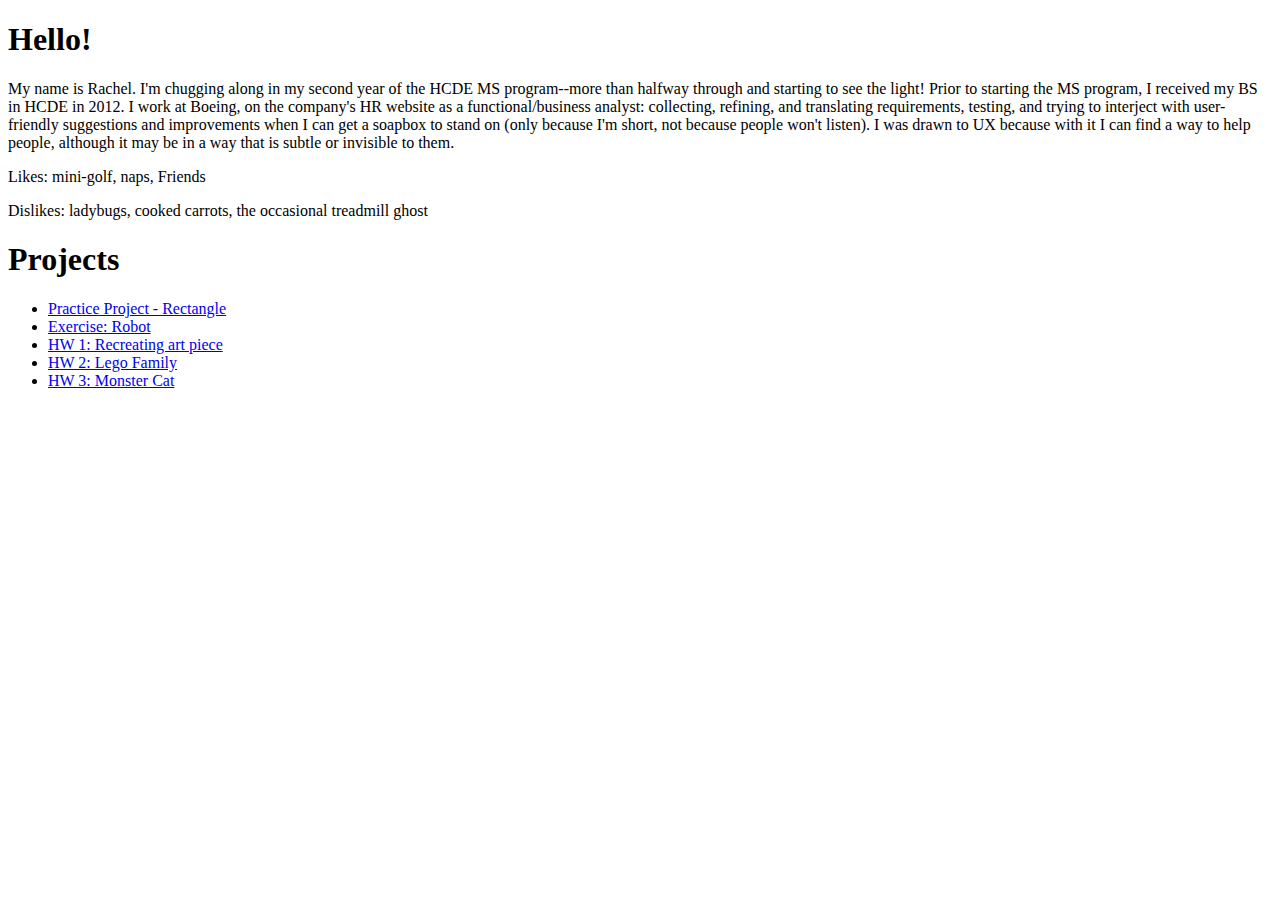
==== index.html @ 235488d5 "Update index.html" ====
<!DOCTYPE html>
<html lang="en">
<head>
	<meta charset="utf-8">
	<title>Rachel's Portfolio</title>
</head>
<body>

<h1>Hello!</h1>
<p>My name is Rachel. 
	I'm chugging along in my second year of the HCDE MS program--more than halfway through and starting to see the light! Prior to starting 
	the MS program, I received my BS in HCDE in 2012. I work at Boeing, on the company's HR website as a functional/business analyst: collecting, 
	refining, and translating requirements, testing, and trying to interject with user-friendly suggestions and improvements when I can get a soapbox to stand on (only because I'm 
	short, not because people won't listen). I was drawn to UX because with it I can find a way to help people, although it may be in a way that is
	subtle or invisible to them.</p>
	<p>Likes: mini-golf, naps, Friends</p>
	<p>Dislikes: ladybugs, cooked carrots, the occasional treadmill ghost</p>
<h1>Projects</h1>
<ul>
	<li><a href="rectangle">Practice Project - Rectangle</a></li>	
	<li><a href="robot-exercise">Exercise: Robot</a></li>
	<li><a href="hw1-artPiece">HW 1: Recreating art piece</a></li>
	<li><a href="h2-legoFamily">HW 2: Lego Family</a></li>
	<li><a href="hw3-monster">HW 3: Monster Cat</a></li>
</ul>
</body>
</html>
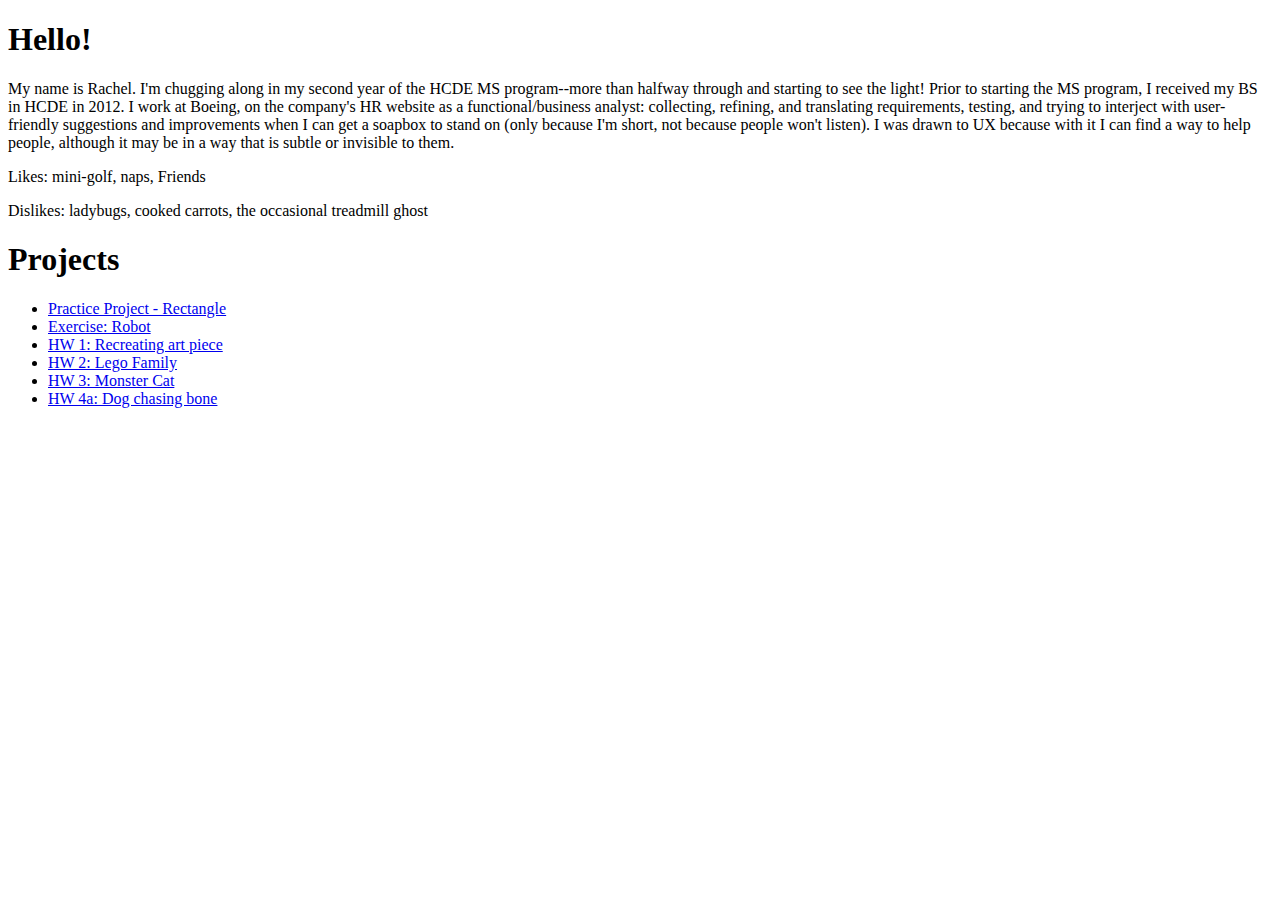
==== commit c6bec619: "Update index.html" ====
--- a/index.html
+++ b/index.html
@@ -22,6 +22,8 @@
 	<li><a href="hw1-artPiece">HW 1: Recreating art piece</a></li>
 	<li><a href="h2-legoFamily">HW 2: Lego Family</a></li>
 	<li><a href="hw3-monster">HW 3: Monster Cat</a></li>
+	<li><a href="hw4a-dogsBone">HW 4a: Dog chasing bone</a></li>
+	
 </ul>
 </body>
 </html>
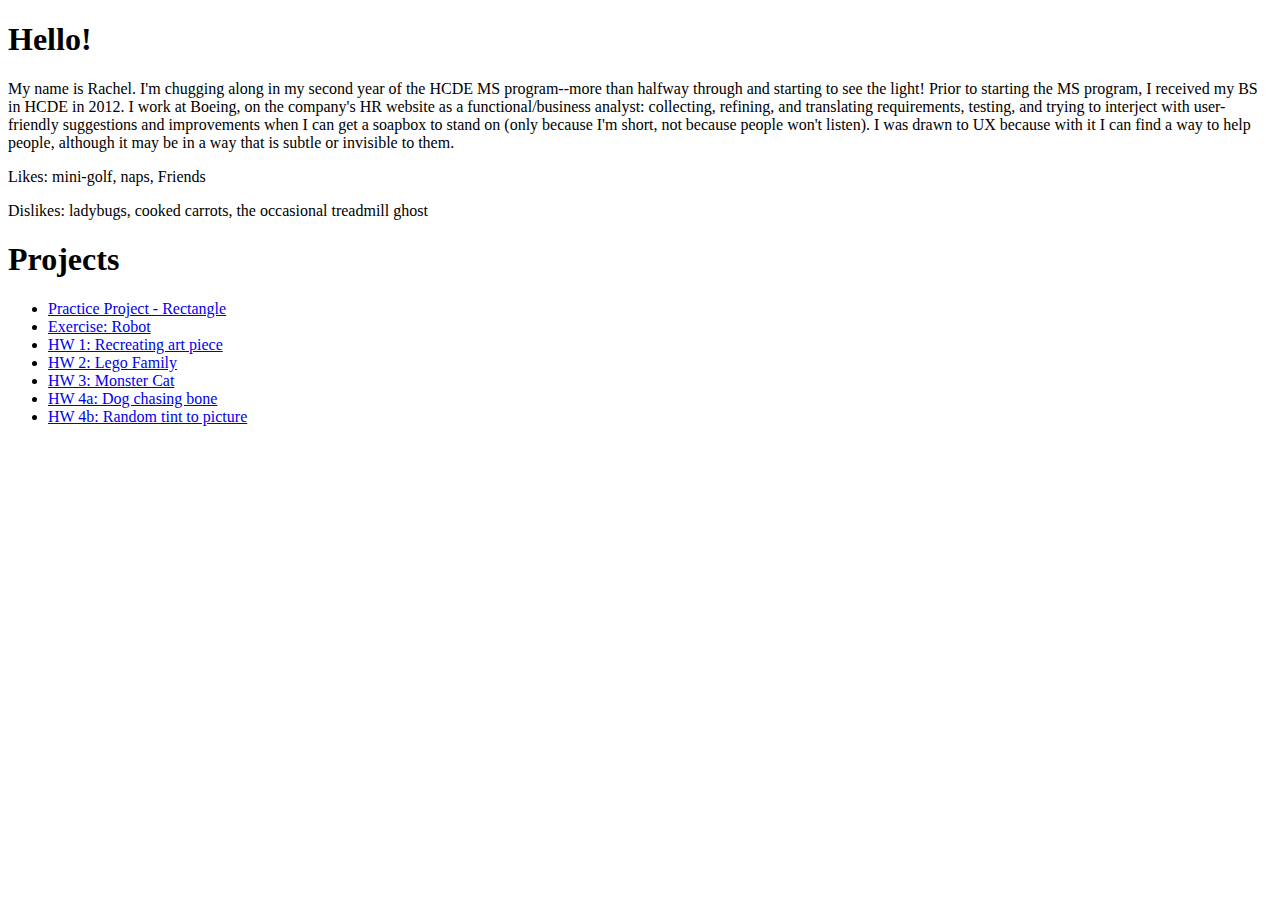
==== commit 8dc6750c: "Update index.html" ====
--- a/index.html
+++ b/index.html
@@ -23,7 +23,7 @@
 	<li><a href="h2-legoFamily">HW 2: Lego Family</a></li>
 	<li><a href="hw3-monster">HW 3: Monster Cat</a></li>
 	<li><a href="hw4a-dogsBone">HW 4a: Dog chasing bone</a></li>
-	
+	<li><a href="hw4b-tintPic">HW 4b: Random tint to picture</a></li>
 </ul>
 </body>
 </html>
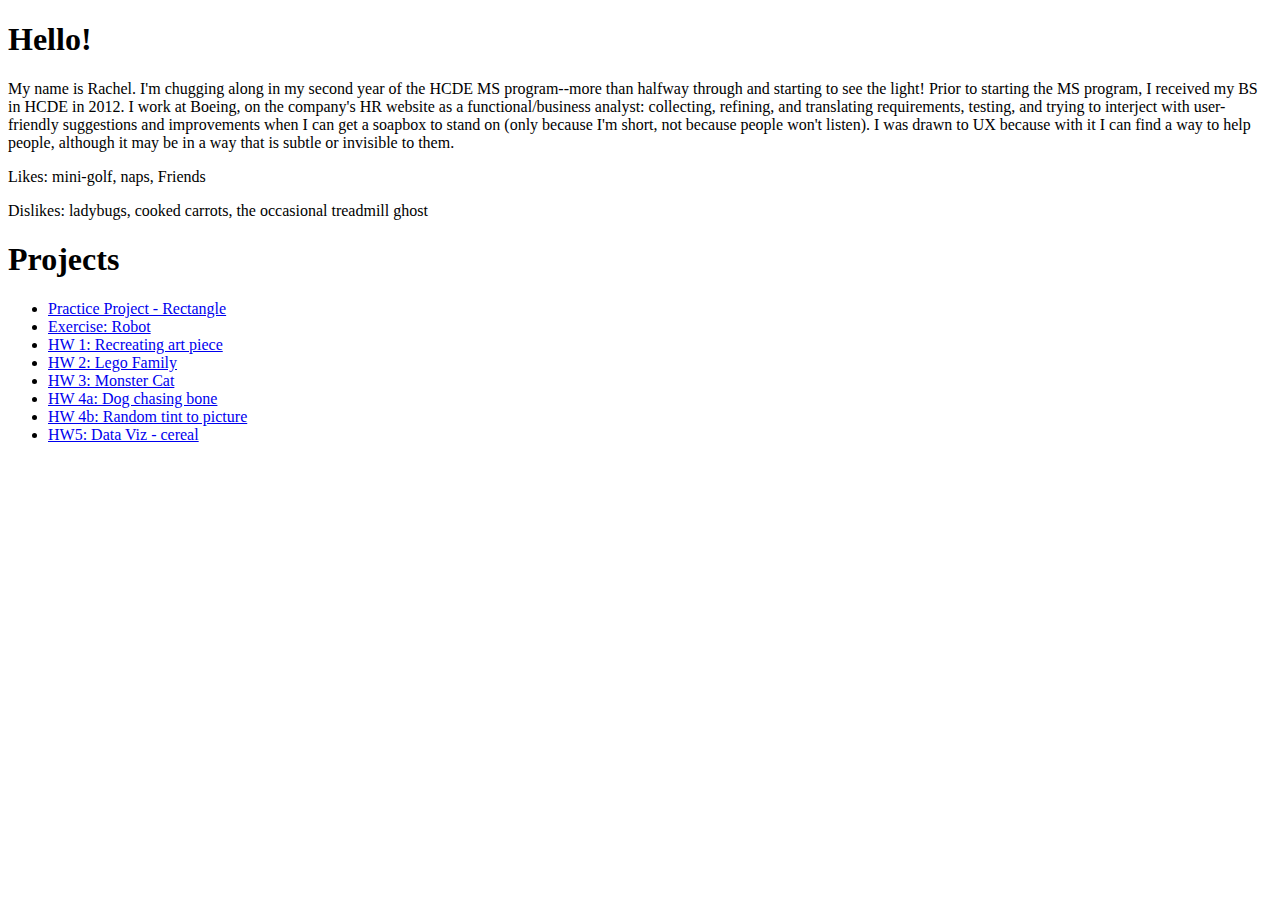
==== commit d466c436: "adding hw5 data viz" ====
--- a/index.html
+++ b/index.html
@@ -17,13 +17,14 @@
 	<p>Dislikes: ladybugs, cooked carrots, the occasional treadmill ghost</p>
 <h1>Projects</h1>
 <ul>
-	<li><a href="rectangle">Practice Project - Rectangle</a></li>	
-	<li><a href="robot-exercise">Exercise: Robot</a></li>
-	<li><a href="hw1-artPiece">HW 1: Recreating art piece</a></li>
-	<li><a href="h2-legoFamily">HW 2: Lego Family</a></li>
-	<li><a href="hw3-monster">HW 3: Monster Cat</a></li>
-	<li><a href="hw4a-dogsBone">HW 4a: Dog chasing bone</a></li>
-	<li><a href="hw4b-tintPic">HW 4b: Random tint to picture</a></li>
+	<li><a href="rectangle" target="_blank">Practice Project - Rectangle</a></li>	
+	<li><a href="robot-exercise" target="_blank">Exercise: Robot</a></li>
+	<li><a href="hw1-artPiece" target="_blank">HW 1: Recreating art piece</a></li>
+	<li><a href="h2-legoFamily" target="_blank">HW 2: Lego Family</a></li>
+	<li><a href="hw3-monster" target="_blank">HW 3: Monster Cat</a></li>
+	<li><a href="hw4a-dogsBone" target="_blank">HW 4a: Dog chasing bone</a></li>
+	<li><a href="hw4b-tintPic" target="_blank">HW 4b: Random tint to picture</a></li>
+	<li><a href="hw5-cereal-data-viz" target="_blank">HW5: Data Viz - cereal</a></li>
 </ul>
 </body>
 </html>
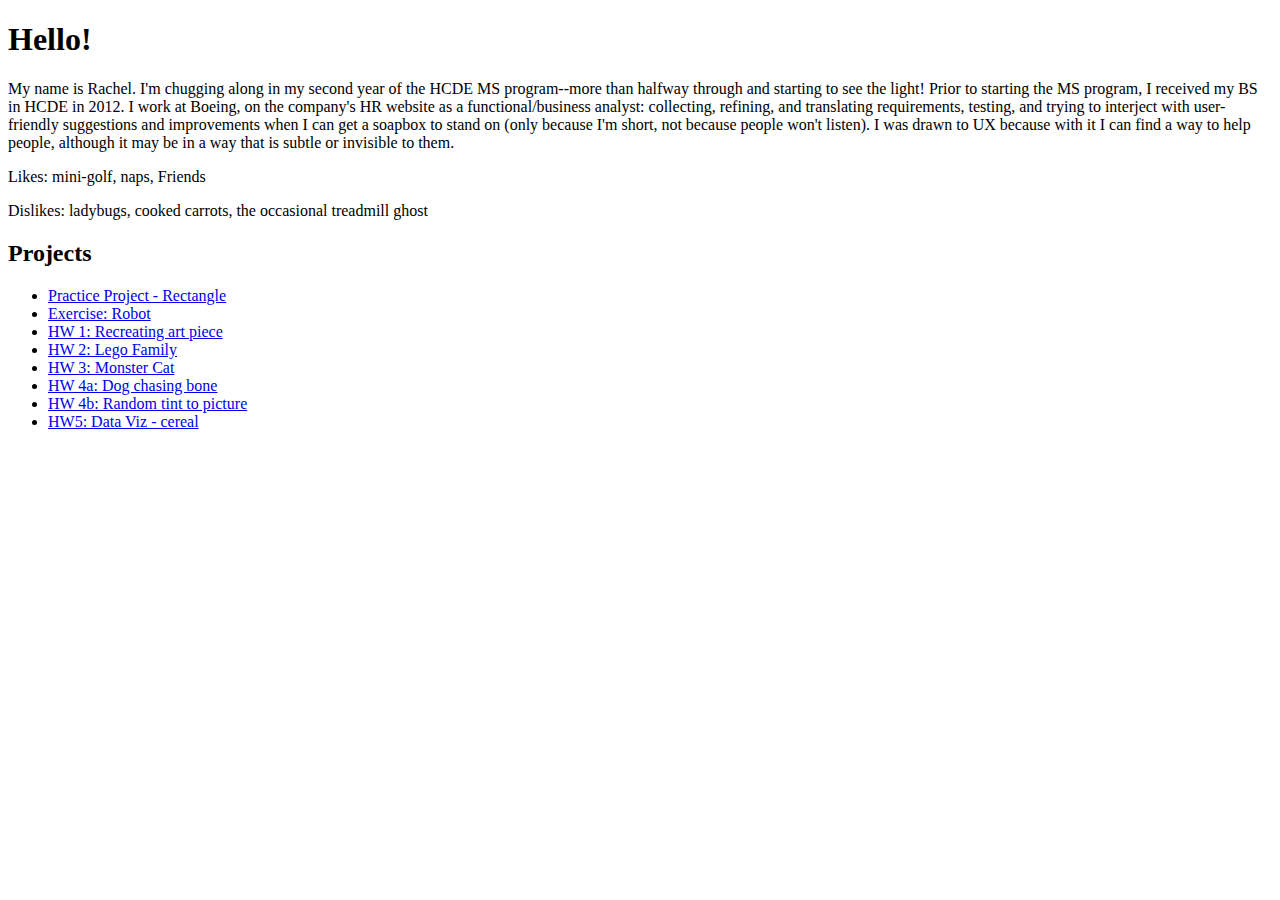
==== commit 2f97837b: "linking to style sheet" ====
--- a/index.html
+++ b/index.html
@@ -1,30 +1,32 @@
 <!DOCTYPE html>
 <html lang="en">
 <head>
+	<link rel = "stylesheet" type = "text/css" href = "styles.css">
 	<meta charset="utf-8">
 	<title>Rachel's Portfolio</title>
 </head>
 <body>
-
-<h1>Hello!</h1>
-<p>My name is Rachel. 
-	I'm chugging along in my second year of the HCDE MS program--more than halfway through and starting to see the light! Prior to starting 
-	the MS program, I received my BS in HCDE in 2012. I work at Boeing, on the company's HR website as a functional/business analyst: collecting, 
-	refining, and translating requirements, testing, and trying to interject with user-friendly suggestions and improvements when I can get a soapbox to stand on (only because I'm 
-	short, not because people won't listen). I was drawn to UX because with it I can find a way to help people, although it may be in a way that is
-	subtle or invisible to them.</p>
-	<p>Likes: mini-golf, naps, Friends</p>
-	<p>Dislikes: ladybugs, cooked carrots, the occasional treadmill ghost</p>
-<h1>Projects</h1>
-<ul>
-	<li><a href="rectangle" target="_blank">Practice Project - Rectangle</a></li>	
-	<li><a href="robot-exercise" target="_blank">Exercise: Robot</a></li>
-	<li><a href="hw1-artPiece" target="_blank">HW 1: Recreating art piece</a></li>
-	<li><a href="h2-legoFamily" target="_blank">HW 2: Lego Family</a></li>
-	<li><a href="hw3-monster" target="_blank">HW 3: Monster Cat</a></li>
-	<li><a href="hw4a-dogsBone" target="_blank">HW 4a: Dog chasing bone</a></li>
-	<li><a href="hw4b-tintPic" target="_blank">HW 4b: Random tint to picture</a></li>
-	<li><a href="hw5-cereal-data-viz" target="_blank">HW5: Data Viz - cereal</a></li>
-</ul>
+<div id="container">
+	<h1>Hello!</h1>
+	<p>My name is Rachel. 
+		I'm chugging along in my second year of the HCDE MS program--more than halfway through and starting to see the light! Prior to starting 
+		the MS program, I received my BS in HCDE in 2012. I work at Boeing, on the company's HR website as a functional/business analyst: collecting, 
+		refining, and translating requirements, testing, and trying to interject with user-friendly suggestions and improvements when I can get a soapbox to stand on (only because I'm 
+		short, not because people won't listen). I was drawn to UX because with it I can find a way to help people, although it may be in a way that is
+		subtle or invisible to them.</p>
+		<p>Likes: mini-golf, naps, Friends</p>
+		<p>Dislikes: ladybugs, cooked carrots, the occasional treadmill ghost</p>
+	<h2>Projects</h2>
+	<ul>
+		<li><a href="rectangle" target="_blank">Practice Project - Rectangle</a></li>	
+		<li><a href="robot-exercise" target="_blank">Exercise: Robot</a></li>
+		<li><a href="hw1-artPiece" target="_blank">HW 1: Recreating art piece</a></li>
+		<li><a href="h2-legoFamily" target="_blank">HW 2: Lego Family</a></li>
+		<li><a href="hw3-monster" target="_blank">HW 3: Monster Cat</a></li>
+		<li><a href="hw4a-dogsBone" target="_blank">HW 4a: Dog chasing bone</a></li>
+		<li><a href="hw4b-tintPic" target="_blank">HW 4b: Random tint to picture</a></li>
+		<li><a href="hw5-cereal-data-viz" target="_blank">HW5: Data Viz - cereal</a></li>
+	</ul>
+</div>	
 </body>
 </html>
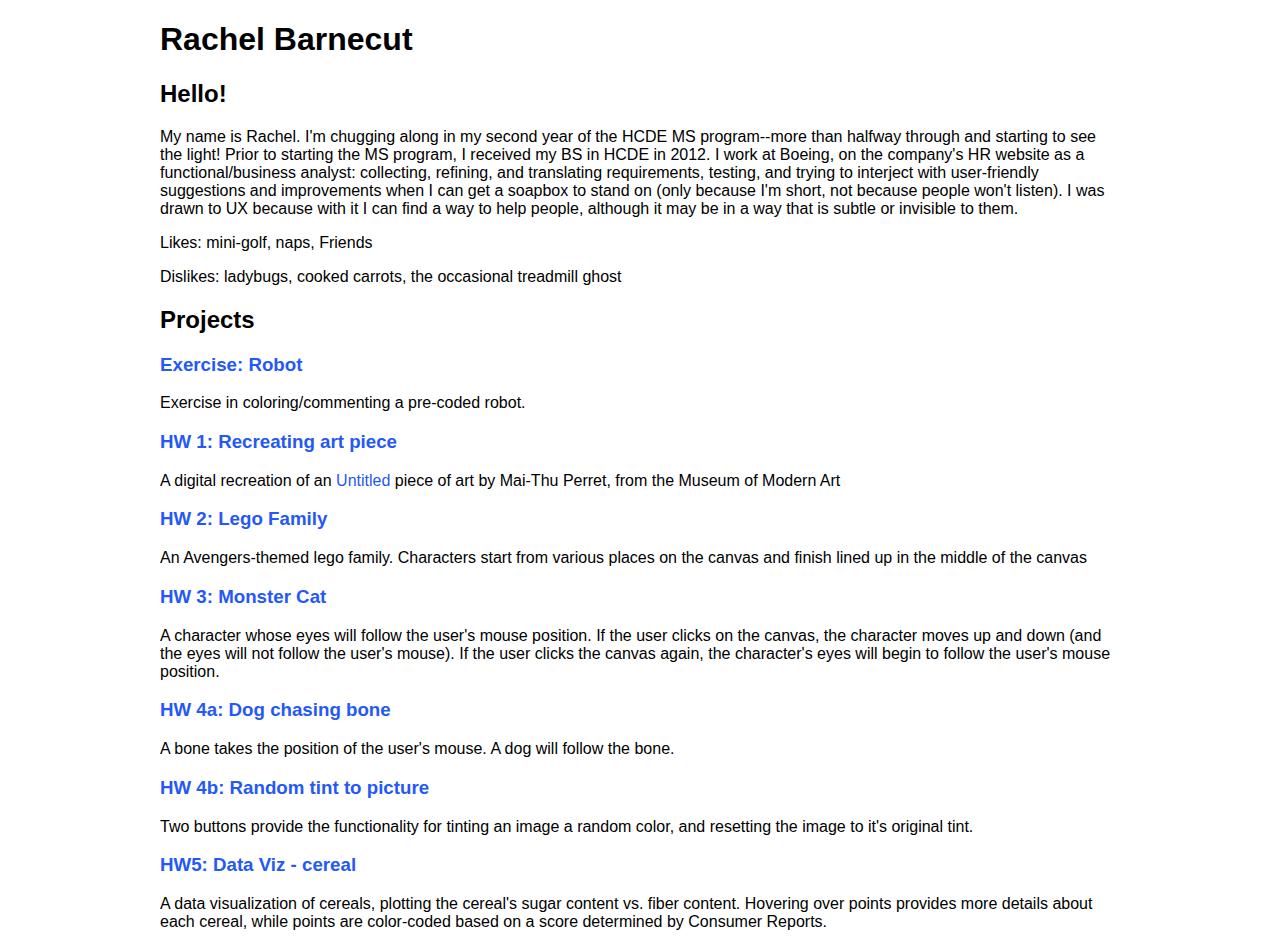
==== commit 19f99b73: "project details" ====
--- a/index.html
+++ b/index.html
@@ -7,7 +7,8 @@
 </head>
 <body>
 <div id="container">
-	<h1>Hello!</h1>
+	<h1>Rachel Barnecut</h1>
+	<h2>Hello!</h2>
 	<p>My name is Rachel. 
 		I'm chugging along in my second year of the HCDE MS program--more than halfway through and starting to see the light! Prior to starting 
 		the MS program, I received my BS in HCDE in 2012. I work at Boeing, on the company's HR website as a functional/business analyst: collecting, 
@@ -16,17 +17,49 @@
 		subtle or invisible to them.</p>
 		<p>Likes: mini-golf, naps, Friends</p>
 		<p>Dislikes: ladybugs, cooked carrots, the occasional treadmill ghost</p>
-	<h2>Projects</h2>
-	<ul>
-		<li><a href="rectangle" target="_blank">Practice Project - Rectangle</a></li>	
-		<li><a href="robot-exercise" target="_blank">Exercise: Robot</a></li>
-		<li><a href="hw1-artPiece" target="_blank">HW 1: Recreating art piece</a></li>
-		<li><a href="h2-legoFamily" target="_blank">HW 2: Lego Family</a></li>
-		<li><a href="hw3-monster" target="_blank">HW 3: Monster Cat</a></li>
-		<li><a href="hw4a-dogsBone" target="_blank">HW 4a: Dog chasing bone</a></li>
-		<li><a href="hw4b-tintPic" target="_blank">HW 4b: Random tint to picture</a></li>
-		<li><a href="hw5-cereal-data-viz" target="_blank">HW5: Data Viz - cereal</a></li>
-	</ul>
+	<h2>Projects</h2>	
+	
+	<div class="project">
+		<h3><a href="robot-exercise" target="_blank">Exercise: Robot</a></h3>
+		<p>Exercise in coloring/commenting a pre-coded robot.</p>
+	</div>
+	
+	<div class="project">
+		<h3><a href="hw1-artPiece" target="_blank">HW 1: Recreating art piece</a></h3>
+		<p>A digital recreation of an <a href="https://www.moma.org/collection/works/201596?locale=en" target="_blank">Untitled</a>
+			piece of art by Mai-Thu Perret, from the Museum of Modern Art</p>
+	</div>
+	
+	<div class="project">
+		<h3><a href="h2-legoFamily" target="_blank">HW 2: Lego Family</a></h3>
+		<p>An Avengers-themed lego family. Characters start from various places on the
+			canvas and finish lined up in the middle of the canvas</p>
+	</div>
+	
+	<div class="project">
+		<h3><a href="hw3-monster" target="_blank">HW 3: Monster Cat</a></h3>
+		<p>A character whose eyes will follow the user's mouse position. If the user clicks on the canvas, the character
+		 moves up and down (and the eyes will not follow the user's mouse). If the user clicks the canvas again, the 
+		character's eyes will begin to follow the user's mouse position.</p>
+	</div>
+	
+	<div class="project">
+		<h3><a href="hw4a-dogsBone" target="_blank">HW 4a: Dog chasing bone</a></h3>
+		<p>A bone takes the position of the user's mouse. A dog will follow the bone.</p>
+	</div>
+	
+	<div class="project">
+		<h3><a href="hw4b-tintPic" target="_blank">HW 4b: Random tint to picture</a></h3>
+		<p>Two buttons provide the functionality for tinting an image a random color, and resetting the image to it's original tint.</p>
+	</div>
+	
+	<div class="project">
+		<h3><a href="hw5-cereal-data-viz" target="_blank">HW5: Data Viz - cereal</a></h3>
+		<p>A data visualization of cereals, plotting the cereal's sugar content vs. fiber content. Hovering over points provides 
+		more details about each cereal, while points are color-coded based on a score determined by Consumer Reports.</p>
+	</div>
+	
+
 </div>	
 </body>
 </html>
--- a/styles.css
+++ b/styles.css
@@ -0,0 +1,28 @@
+body {
+	font-family: Arial, sans-serif;
+}
+h1 {
+	color: rgb(50);
+}
+
+h2 {
+	color: rgb(50);
+}
+
+p {
+	color: rgb(75);
+}
+
+#container {
+	width: 960px;
+	margin: 0 auto;
+}
+
+a {
+	text-decoration: none;
+	color: rgb(36, 88, 247);
+}
+
+a:hover {
+	text-decoration: underline;
+}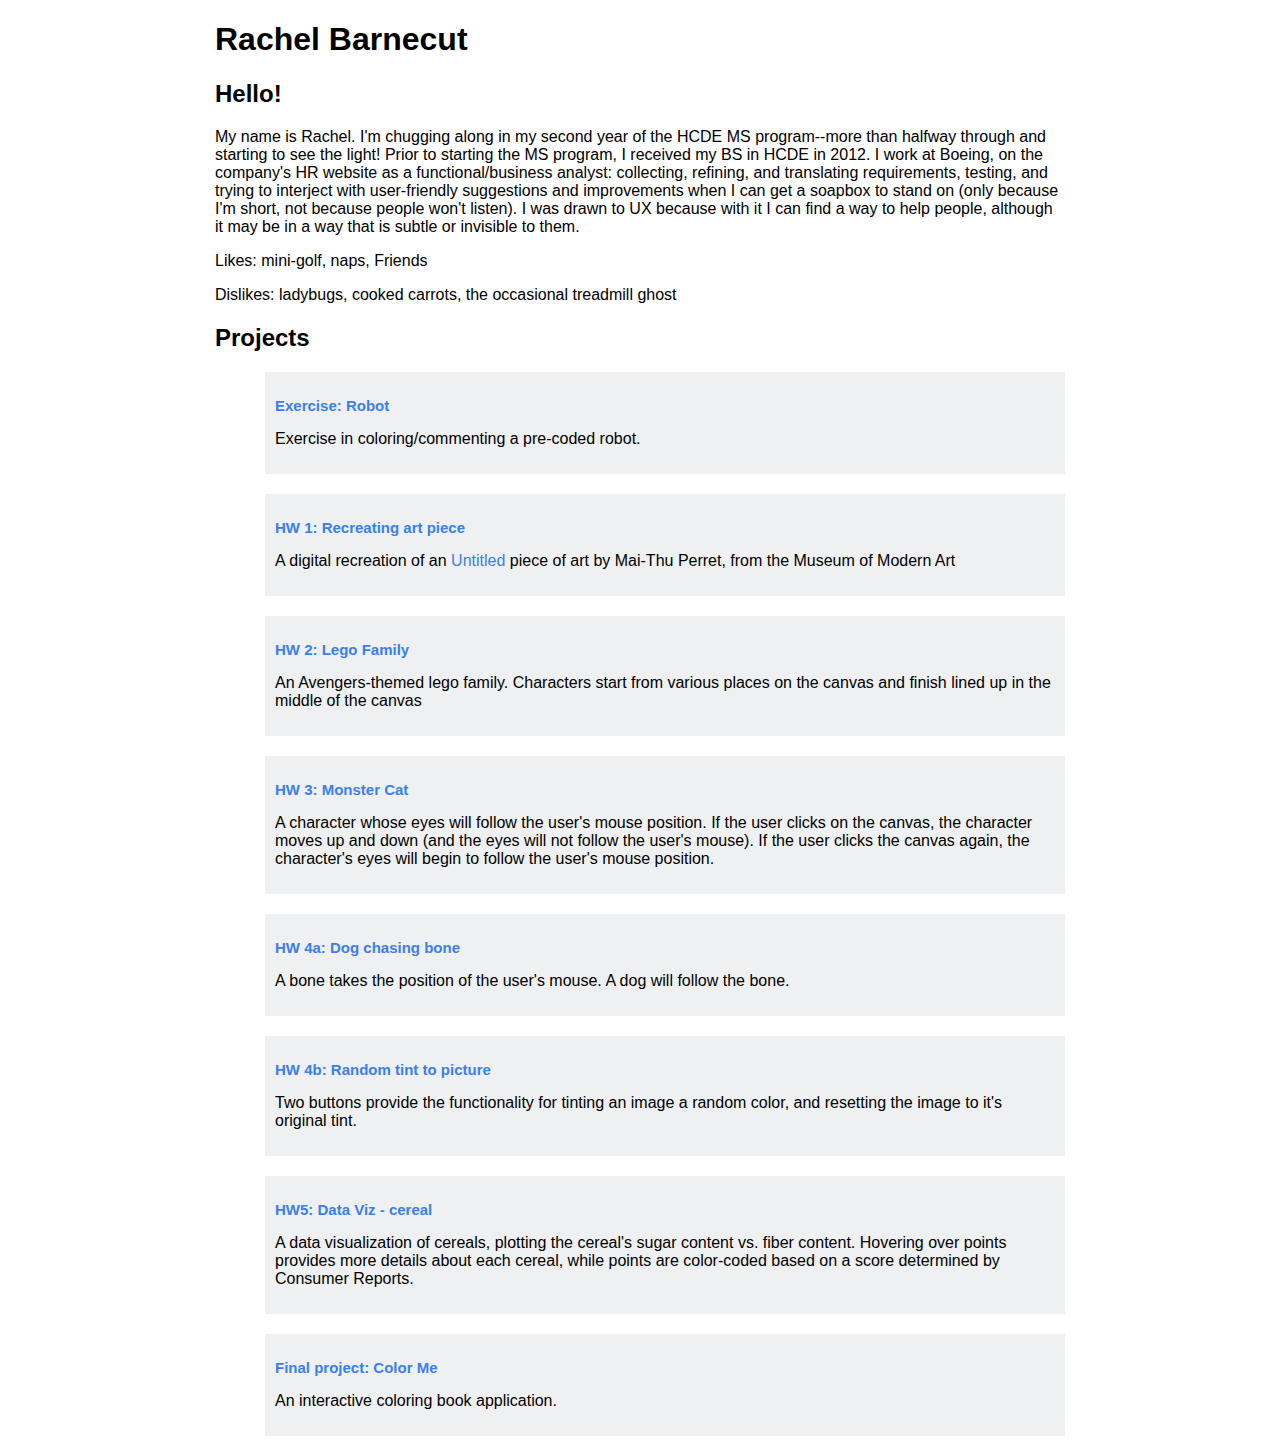
==== commit 58ce9383: "adding color me" ====
--- a/index.html
+++ b/index.html
@@ -58,7 +58,11 @@
 		<p>A data visualization of cereals, plotting the cereal's sugar content vs. fiber content. Hovering over points provides 
 		more details about each cereal, while points are color-coded based on a score determined by Consumer Reports.</p>
 	</div>
-	
+
+	<div class="project">
+		<h3><a href="598-final-project/final/" target="_blank">Final project: Color Me</a></h3>
+		<p>An interactive coloring book application.</p>
+	</div>
 
 </div>	
 </body>
--- a/styles.css
+++ b/styles.css
@@ -1,28 +1,42 @@
 body {
-	font-family: Arial, sans-serif;
+	font-family: 'Roboto Condensed', sans-serif;
 }
 h1 {
-	color: rgb(50);
+	font-color: #282828;
 }
 
 h2 {
-	color: rgb(50);
+	font-color: #282828;
+}
+
+h3 {
+	font-size: 15px;
+	margin-bottom: 3;
 }
 
 p {
-	color: rgb(75);
-}
-
-#container {
-	width: 960px;
-	margin: 0 auto;
+	font-color: #282828;
 }
 
 a {
 	text-decoration: none;
-	color: rgb(36, 88, 247);
+	color: #3b7fed;
 }
 
 a:hover {
 	text-decoration: underline;
-}+}
+
+#container {
+	max-width: 850px;
+	margin: 0 auto;
+}
+
+.project {
+	display: block;
+	padding: 10px;
+	margin-left: 50px;
+	margin-top: 5px;
+	margin-bottom: 20px;
+	background-color: #eff0f2;
+}
